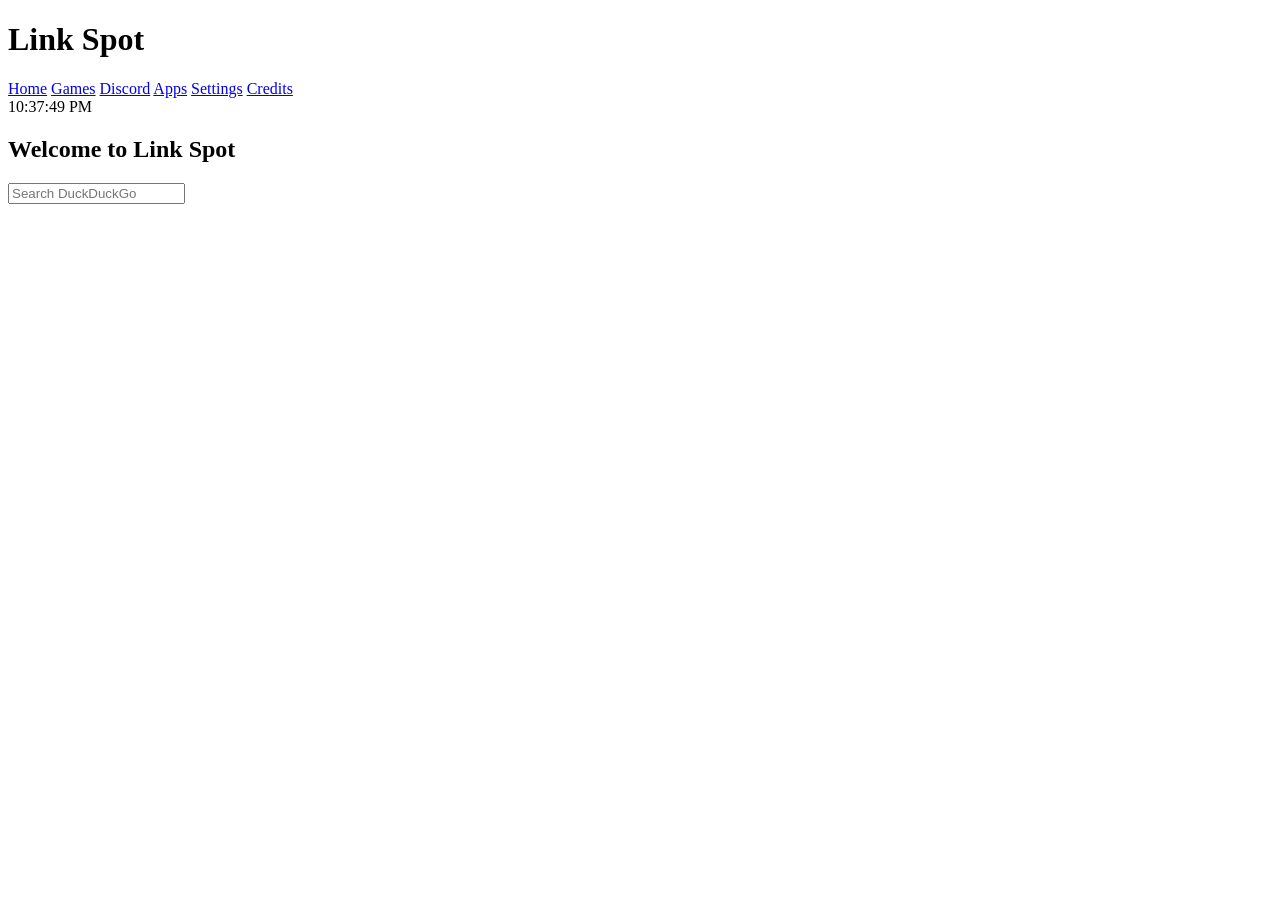
==== public/index.html @ 47f4bba5 "Add initial HTML structure for Link Spot" ====
<!DOCTYPE html>
<html>
  <head>
    <title>Link Spot</title>
  </head>
  <body>
  <header>  
    <h1>Link Spot</h1>
    <nav>
        <a href="index.html">Home</a>
        <a href="games.html">Games</a>
        <a href="https://discord.gg/KgkHpnvmR" target="_blank">Discord</a>
        <a href="apps.html">Apps</a>
        <a href="settings.html">Settings</a>
      <a href="credits.html">Credits</a>
    </nav>
    <nav>
      <span id="clock"></span>
    </nav>
    <h2>Welcome to Link Spot</h2>
    <form id="search-form">
    <input
        type="text"
        id="search-input"
        placeholder="Search DuckDuckGo"
        autocomplete="off"
</form>
      <script>
function updateTime(){
    const now = new Date();
    document.getElementById("clock").textContent =
        now.toLocaleTimeString();
}
updateTime();
setInterval(updateTime, 1000);
</script>
      <script>
document.getElementById("search-form").addEventListener("submit", function(e){
    e.preventDefault();
    let value = document.getElementById("search-input").value.trim();
    if(!value) return;
    if(value.includes(".") && !value.includes(" ")){
        if(!value.startsWith("http://") && !value.startsWith("https://")){
            value = "https://" + value;
        }
        window.location.href = value;
    } else {
        window.location.href =
            "https://www.google.com/search?q=" +
            encodeURIComponent(value);
    }
});
</script>
    </body>
</html>
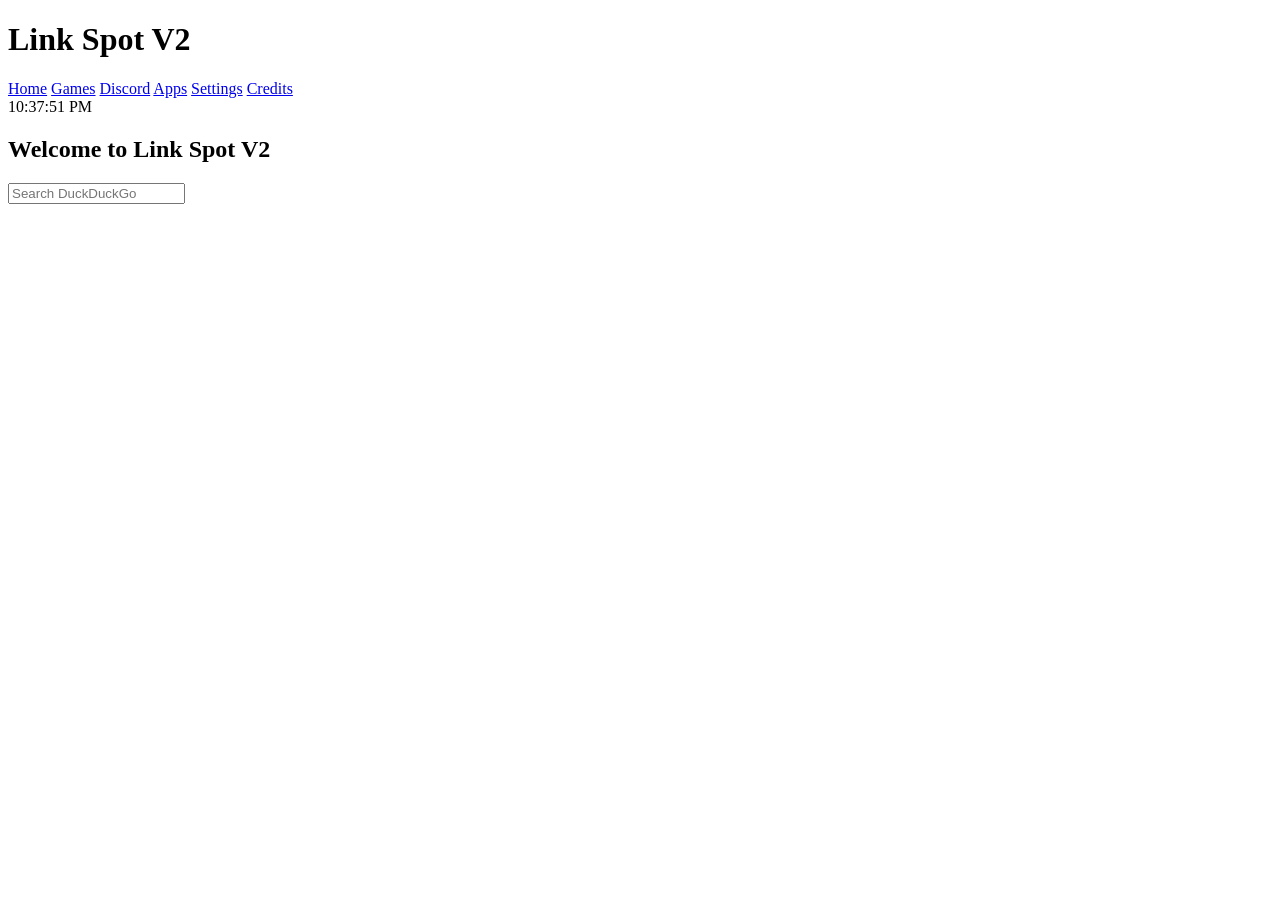
==== commit 347cbb3c: "v2" ====
--- a/public/index.html
+++ b/public/index.html
@@ -1,11 +1,11 @@
 <!DOCTYPE html>
 <html>
   <head>
-    <title>Link Spot</title>
+    <title>Link Spot V2</title>
   </head>
   <body>
   <header>  
-    <h1>Link Spot</h1>
+    <h1>Link Spot V2</h1>
     <nav>
         <a href="index.html">Home</a>
         <a href="games.html">Games</a>
@@ -17,7 +17,7 @@
     <nav>
       <span id="clock"></span>
     </nav>
-    <h2>Welcome to Link Spot</h2>
+    <h2>Welcome to Link Spot V2</h2>
     <form id="search-form">
     <input
         type="text"
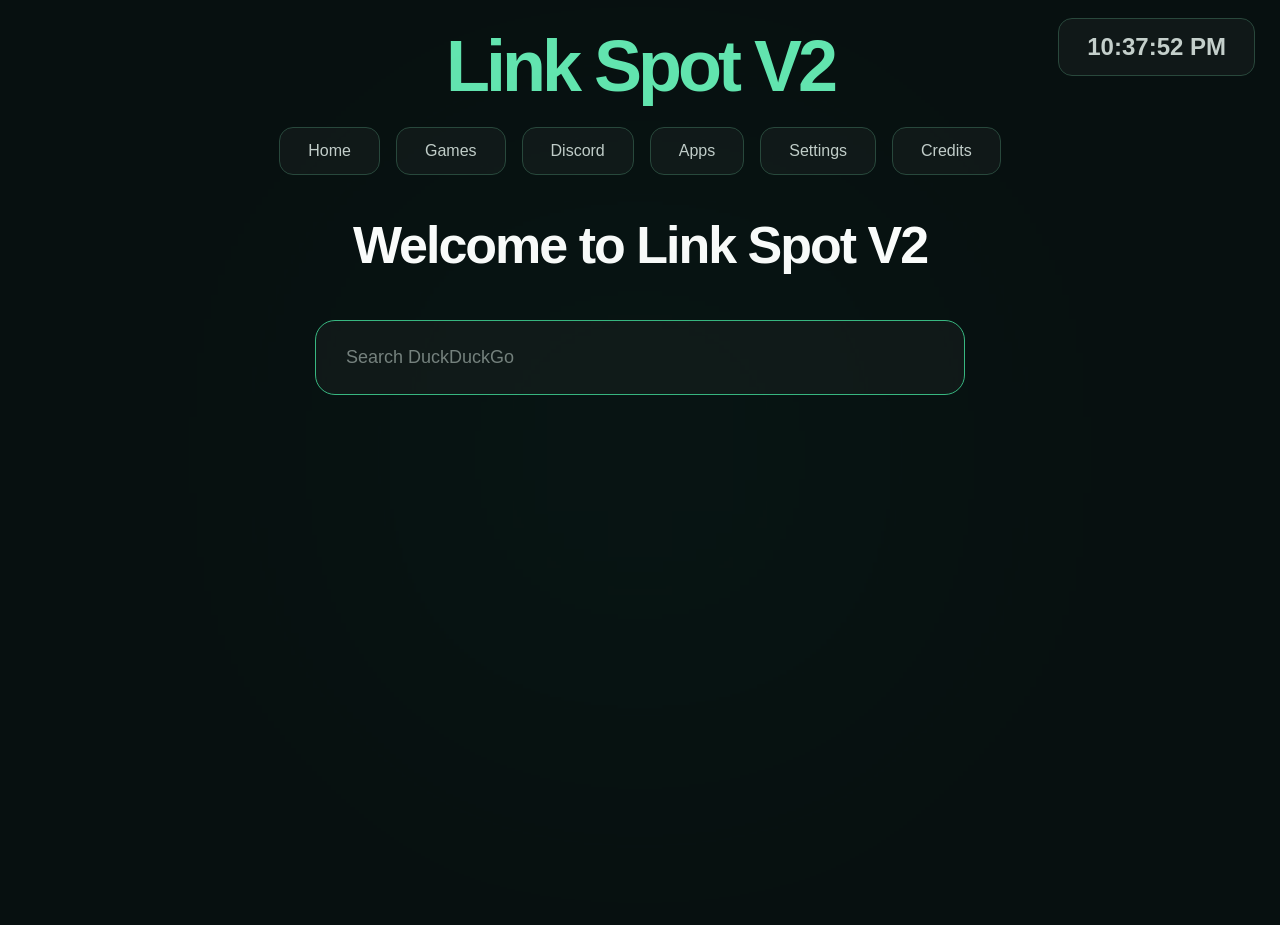
==== commit 34b27e23: "added style.css and index.css visuals" ====
--- a/public/index.html
+++ b/public/index.html
@@ -1,8 +1,10 @@
 <!DOCTYPE html>
 <html>
-  <head>
+ <head>
     <title>Link Spot V2</title>
-  </head>
+    <link rel="stylesheet" href="css/style.css">
+    <link rel="stylesheet" href="css/index.css">
+</head>
   <body>
   <header>  
     <h1>Link Spot V2</h1>
--- a/public/css/style.css
+++ b/public/css/style.css
@@ -0,0 +1,149 @@
+*{
+    margin:0;
+    padding:0;
+    box-sizing:border-box;
+    font-family:Arial,Helvetica,sans-serif;
+}
+
+body{
+    background:#070b0b;
+    color:white;
+    min-height:100vh;
+    overflow:hidden;
+}
+
+body::before{
+    content:"";
+    position:absolute;
+    width:500px;
+    height:500px;
+    background:#1b6b4d;
+    opacity:.08;
+    filter:blur(160px);
+    top:20%;
+    left:50%;
+    transform:translateX(-50%);
+}
+
+.navbar{
+    height:72px;
+    display:flex;
+    align-items:center;
+    padding:0 35px;
+    background:#090e0e;
+    border-bottom:1px solid #182220;
+}
+
+.logo{
+    font-size:25px;
+    font-weight:700;
+    color:#62dca8;
+    letter-spacing:-1px;
+}
+
+.tab{
+    margin-left:35px;
+    padding:12px 28px;
+    background:#101817;
+    border:1px solid #263a34;
+    border-radius:12px;
+    color:#8ea09a;
+    transition:.25s;
+}
+
+.tab:hover{
+    border-color:#39b982;
+    color:white;
+}
+
+.main{
+    height:calc(100vh - 72px);
+    display:flex;
+    justify-content:center;
+    align-items:center;
+    flex-direction:column;
+}
+
+.title{
+    font-size:68px;
+    font-weight:800;
+    letter-spacing:-4px;
+    margin-bottom:38px;
+}
+
+.search{
+    width:680px;
+    height:78px;
+    display:flex;
+    align-items:center;
+    padding:0 30px;
+    background:#111717;
+    border:1px solid #39b982;
+    border-radius:20px;
+    box-shadow:0 10px 30px rgba(0,0,0,.35);
+    transition:.25s;
+}
+
+.search:hover{
+    border-color:#62dca8;
+}
+
+.search:focus-within{
+    box-shadow:0 0 0 3px rgba(57,185,130,.15);
+}
+
+.search input{
+    width:100%;
+    background:none;
+    border:none;
+    outline:none;
+    color:white;
+    font-size:18px;
+}
+
+.search input::placeholder{
+    color:#78817e;
+}
+
+.buttons{
+    margin-top:35px;
+    display:flex;
+    gap:16px;
+    justify-content:center;
+    flex-wrap:wrap;
+}
+
+.button{
+    min-width:130px;
+    padding:16px 25px;
+    background:#101616;
+    border:1px solid #202b29;
+    border-radius:15px;
+    color:#aeb8b5;
+    text-align:center;
+    cursor:pointer;
+    transition:.25s;
+}
+
+.button:hover{
+    transform:translateY(-3px);
+    background:#141d1b;
+    border-color:#39b982;
+    color:white;
+    box-shadow:0 8px 20px rgba(0,0,0,.35);
+}
+
+.button:active{
+    transform:scale(.97);
+}
+
+.footer{
+    position:absolute;
+    bottom:35px;
+    color:#66716d;
+    font-size:14px;
+}
+
+.footer:hover{
+    color:#9aa5a1;
+}
--- a/public/css/index.css
+++ b/public/css/index.css
@@ -0,0 +1,97 @@
+
+{
+    margin:0;
+    padding:0;
+    box-sizing:border-box;
+    font-family:Arial,Helvetica,sans-serif;
+}
+
+body{
+    background:#071010;
+    color:white;
+    min-height:100vh;
+    overflow:hidden;
+    position:relative;
+}
+
+h1{
+    text-align:center;
+    margin-top:25px;
+    font-size:72px;
+    font-weight:900;
+    letter-spacing:-4px;
+    color:#63e6b0;
+}
+
+nav{
+    display:flex;
+    justify-content:center;
+    align-items:center;
+    gap:16px;
+    margin-top:20px;
+}
+
+a{
+    display:inline-block;
+    padding:14px 28px;
+    background:#101818;
+    border:1px solid #29483c;
+    border-radius:14px;
+    color:#c4cfcb;
+    text-decoration:none;
+    transition:.2s;
+}
+
+a:hover{
+    border-color:#63e6b0;
+    color:white;
+    transform:translateY(-3px);
+}
+#clock{
+    position:fixed;
+    top:18px;
+    right:25px;
+    padding:14px 28px;
+    background:#101818;
+    border:1px solid #29483c;
+    border-radius:14px;
+    color:#c4cfcb;
+    font-size:24px;
+    font-weight:700;
+}
+p{
+    text-align:center;
+    margin-top:230px;
+    color:#7e8985;
+    font-size:16px;
+}
+
+h2{
+    text-align:center;
+    margin-top:20px;
+    font-size:52px;
+    font-weight:800;
+    letter-spacing:-2px;
+}
+
+input{
+    display:block;
+    margin:45px auto;
+    width:650px;
+    height:75px;
+    padding:0 30px;
+    background:#101717;
+    border:1px solid #39b982;
+    border-radius:20px;
+    color:white;
+    outline:none;
+    font-size:18px;
+}
+
+input::placeholder{
+    color:#78827f;
+}
+
+input:focus{
+    border-color:#63e6b0;
+}
